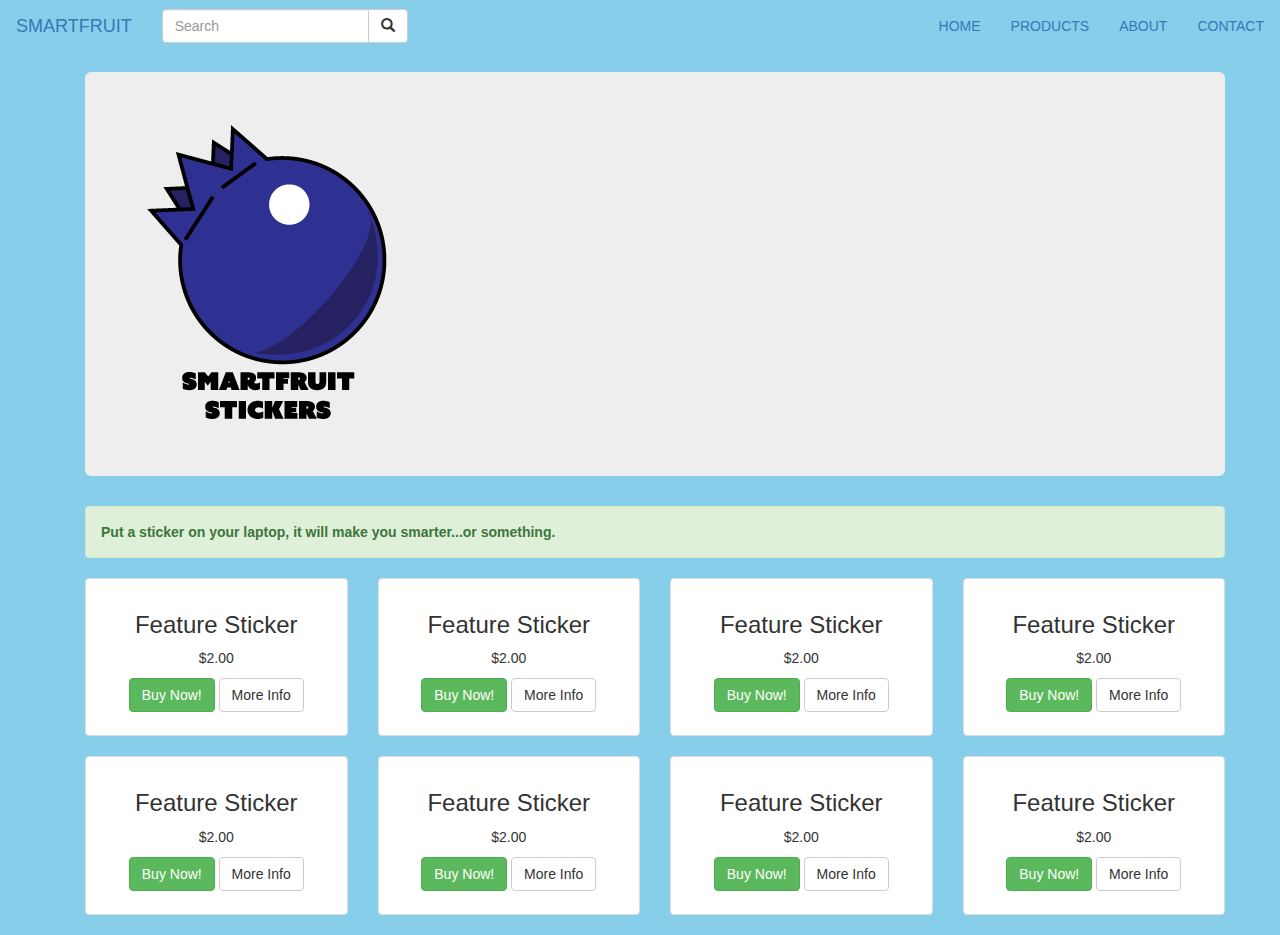
==== index.html @ 50859024 "index" ====
<!DOCTYPE html>
<html lang="">
<head>
    <meta charset="utf-8">
    <meta name="viewport" content="width=device-width, initial-scale=1.0">
    <title>SmartFruit - Stickers for Smartfolk</title>

    <link rel="stylesheet" href="https://maxcdn.bootstrapcdn.com/bootstrap/3.3.7/css/bootstrap.min.css" integrity="sha384-BVYiiSIFeK1dGmJRAkycuHAHRg32OmUcww7on3RYdg4Va+PmSTsz/K68vbdEjh4u" crossorigin="anonymous">

    <link rel="stylesheet" href="assets/css/style/index_style.css">

</head>

<body>

    <body style="background-color:skyblue;">

        <nav class="navbar navbar-LEFT">
            <div class="container-fluid">
                <div class="navbar-header">
                    <a class="navbar-brand" href="#">SMARTFRUIT</a>
                </div>

                <form class="navbar-form navbar-left">
                    <div class="input-group">
                        <input type="text" class="form-control" placeholder="Search">
                        <div class="input-group-btn">
                            <button class="btn btn-default" type="submit">
        <i class="glyphicon glyphicon-search"></i>
      </button>
                        </div>
                    </div>
                </form>

                <ul class="nav navbar-nav navbar-right">
                    <li class="active"><a href="#">HOME</a></li>
                    <li><a href="#">PRODUCTS</a></li>
                    <li><a href="#">ABOUT</a></li>
                    <li><a href="#">CONTACT</a></li>
                </ul>
            </div>
        </nav>
        <div class="container">
            <!-- Page Features -->

            <div class="container">
                <div class="jumbotron">
                    <img src="assets/img/CB_SmartFruit.png">

                </div>

                <div class="alert alert-success">
                    <strong>Put a sticker on your laptop, it will make you smarter...or something.</strong>


                </div>
                <!-- shop -->
                <div class="row text-center">

                    <div class="col-md-3 col-sm-6 hero-feature">
                        <div class="thumbnail">
                            <img src="http://placehold.it/300x300" alt="">
                            <div class="caption">
                                <h3>Feature Sticker</h3>
                                <p>$2.00</p>
                                <p>
                                    <a href="#" class="btn btn-success">Buy Now!</a> <a href="#" class="btn btn-default">More Info</a>
                                </p>
                            </div>
                        </div>
                    </div>

                    <div class="col-md-3 col-sm-6 hero-feature">
                        <div class="thumbnail">
                            <img src="http://placehold.it/300x300" alt="">
                            <div class="caption">
                                <h3>Feature Sticker</h3>
                                <p>$2.00</p>
                                <p>
                                    <a href="#" class="btn btn-success">Buy Now!</a> <a href="#" class="btn btn-default">More Info</a>
                                </p>
                            </div>
                        </div>
                    </div>

                    <div class="col-md-3 col-sm-6 hero-feature">
                        <div class="thumbnail">
                            <img src="http://placehold.it/300x300" alt="">
                            <div class="caption">
                                <h3>Feature Sticker</h3>
                                <p>$2.00</p>
                                <p>
                                    <a href="#" class="btn btn-success">Buy Now!</a> <a href="#" class="btn btn-default">More Info</a>
                                </p>
                            </div>
                        </div>
                    </div>

                    <div class="col-md-3 col-sm-6 hero-feature">
                        <div class="thumbnail">
                            <img src="http://placehold.it/300x300" alt="">
                            <div class="caption">
                                <h3>Feature Sticker</h3>
                                <p>$2.00</p>
                                <p>
                                    <a href="#" class="btn btn-success">Buy Now!</a> <a href="#" class="btn btn-default">More Info</a>
                                </p>
                            </div>
                        </div>
                    </div>

                    <div class="col-md-3 col-sm-6 hero-feature">
                        <div class="thumbnail">
                            <img src="http://placehold.it/300x300" alt="">
                            <div class="caption">
                                <h3>Feature Sticker</h3>
                                <p>$2.00</p>
                                <p>
                                    <a href="#" class="btn btn-success">Buy Now!</a> <a href="#" class="btn btn-default">More Info</a>
                                </p>
                            </div>
                        </div>
                    </div>

                    <div class="col-md-3 col-sm-6 hero-feature">
                        <div class="thumbnail">
                            <img src="http://placehold.it/300x300" alt="">
                            <div class="caption">
                                <h3>Feature Sticker</h3>
                                <p>$2.00</p>
                                <p>
                                    <a href="#" class="btn btn-success">Buy Now!</a> <a href="#" class="btn btn-default">More Info</a>
                                </p>
                            </div>
                        </div>
                    </div>

                    <div class="col-md-3 col-sm-6 hero-feature">
                        <div class="thumbnail">
                            <img src="http://placehold.it/300x300" alt="">
                            <div class="caption">
                                <h3>Feature Sticker</h3>
                                <p>$2.00</p>
                                <p>
                                    <a href="#" class="btn btn-success">Buy Now!</a> <a href="#" class="btn btn-default">More Info</a>
                                </p>
                            </div>
                        </div>
                    </div>

                    <div class="col-md-3 col-sm-6 hero-feature">
                        <div class="thumbnail">
                            <img src="http://placehold.it/300x300" alt="">
                            <div class="caption">
                                <h3>Feature Sticker</h3>
                                <p>$2.00</p>
                                <p>
                                    <a href="#" class="btn btn-success">Buy Now!</a> <a href="#" class="btn btn-default">More Info</a>
                                </p>
                            </div>
                        </div>
                    </div>
                    <!-- /row -->
                </div>
                <!-- /container -->
    </body>
</html>
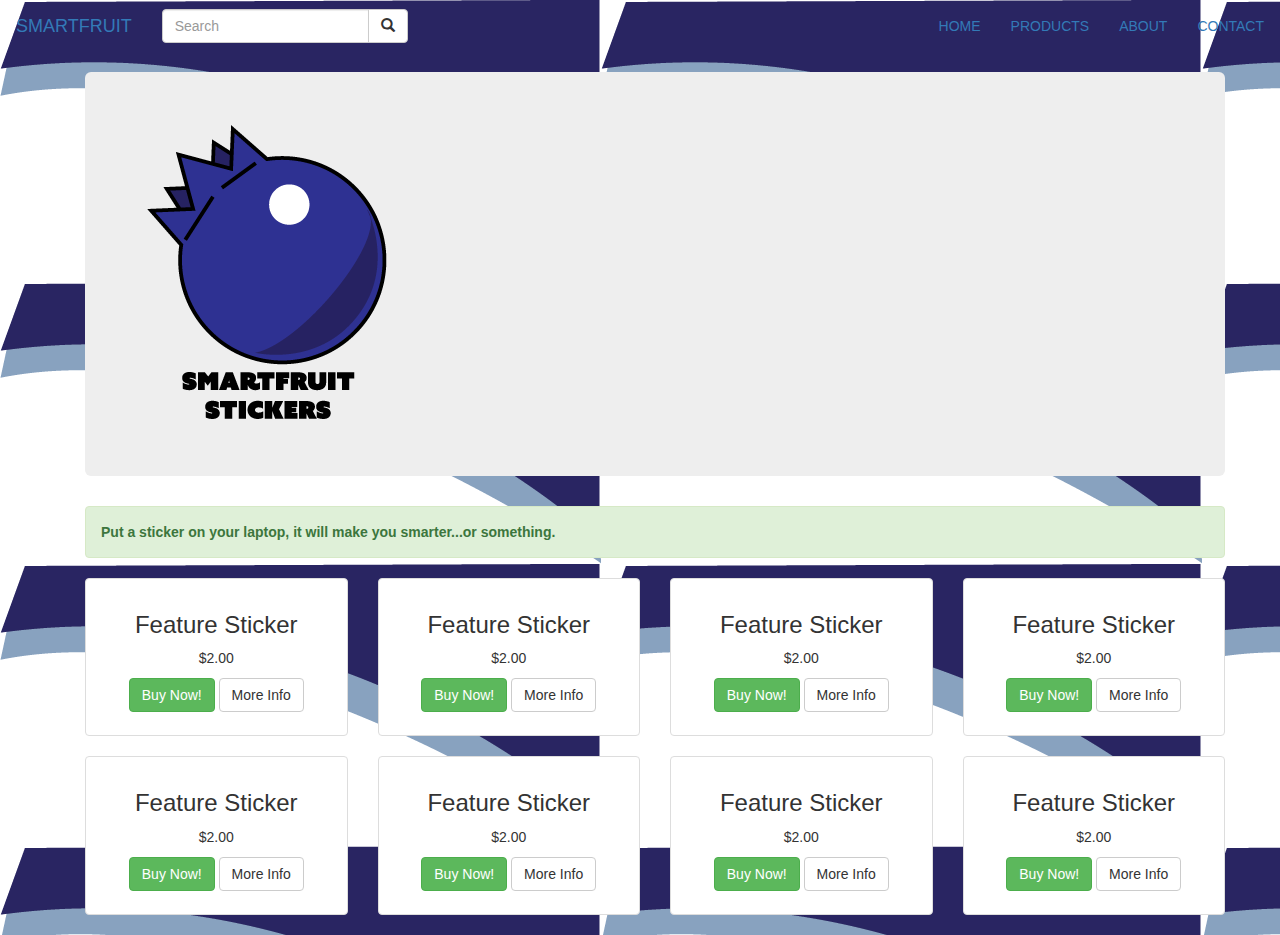
==== commit c96209c6: "change background of index" ====
--- a/index.html
+++ b/index.html
@@ -13,7 +13,7 @@
 
 <body>
 
-    <body style="background-color:skyblue;">
+    <body background="assets/img/background.png">
 
         <nav class="navbar navbar-LEFT">
             <div class="container-fluid">
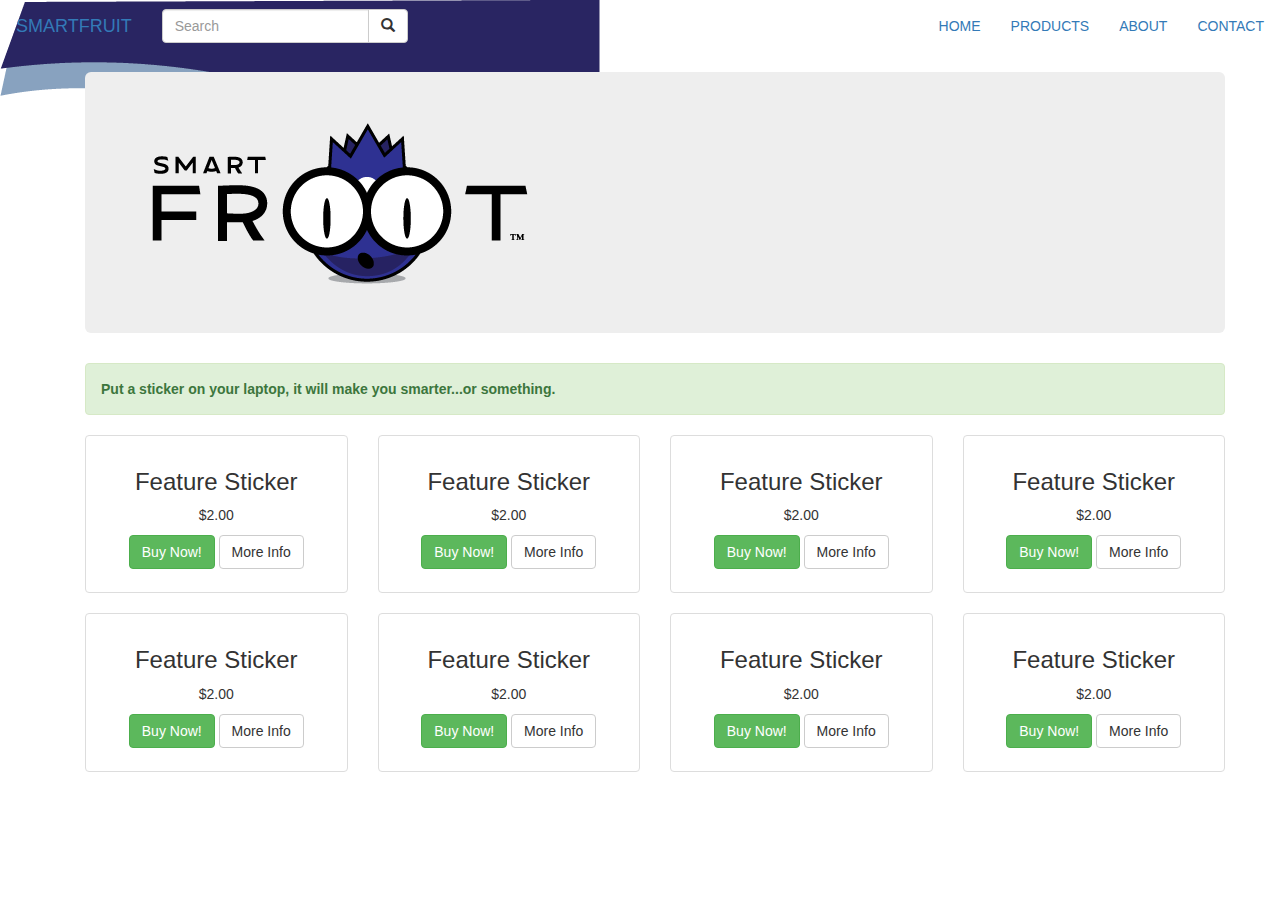
==== commit 1516cbee: "index html edits" ====
--- a/index.html
+++ b/index.html
@@ -1,5 +1,6 @@
 <!DOCTYPE html>
 <html lang="">
+
 <head>
     <meta charset="utf-8">
     <meta name="viewport" content="width=device-width, initial-scale=1.0">
@@ -13,155 +14,155 @@
 
 <body>
 
-    <body background="assets/img/background.png">
 
-        <nav class="navbar navbar-LEFT">
-            <div class="container-fluid">
-                <div class="navbar-header">
-                    <a class="navbar-brand" href="#">SMARTFRUIT</a>
+    <nav class="navbar navbar-LEFT">
+        <div class="container-fluid">
+            <div class="navbar-header">
+                <a class="navbar-brand" href="#">SMARTFRUIT</a>
+            </div>
+
+            <form class="navbar-form navbar-left">
+                <div class="input-group">
+                    <input type="text" class="form-control" placeholder="Search">
+                    <div class="input-group-btn">
+                        <button class="btn btn-default" type="submit">
+        <i class="glyphicon glyphicon-search"></i>
+      </button>
+                    </div>
+                </div>
+            </form>
+
+            <ul class="nav navbar-nav navbar-right">
+                <li class="active"><a href="#">HOME</a></li>
+                <li><a href="#">PRODUCTS</a></li>
+                <li><a href="#">ABOUT</a></li>
+                <li><a href="#">CONTACT</a></li>
+            </ul>
+        </div>
+    </nav>
+    <div class="container">
+        <!-- Page Features -->
+
+        <div class="container">
+            <div class="jumbotron">
+                <img src="assets/img/froot01.png">
+
+            </div>
+
+            <div class="alert alert-success">
+                <strong>Put a sticker on your laptop, it will make you smarter...or something.</strong>
+
+
+            </div>
+            <!-- shop -->
+            <div class="row text-center">
+
+                <div class="col-md-3 col-sm-6 hero-feature">
+                    <div class="thumbnail">
+                        <img src="http://placehold.it/300x300" alt="">
+                        <div class="caption">
+                            <h3>Feature Sticker</h3>
+                            <p>$2.00</p>
+                            <p>
+                                <a href="#" class="btn btn-success">Buy Now!</a> <a href="#" class="btn btn-default">More Info</a>
+                            </p>
+                        </div>
+                    </div>
                 </div>
 
-                <form class="navbar-form navbar-left">
-                    <div class="input-group">
-                        <input type="text" class="form-control" placeholder="Search">
-                        <div class="input-group-btn">
-                            <button class="btn btn-default" type="submit">
-        <i class="glyphicon glyphicon-search"></i>
-      </button>
+                <div class="col-md-3 col-sm-6 hero-feature">
+                    <div class="thumbnail">
+                        <img src="http://placehold.it/300x300" alt="">
+                        <div class="caption">
+                            <h3>Feature Sticker</h3>
+                            <p>$2.00</p>
+                            <p>
+                                <a href="#" class="btn btn-success">Buy Now!</a> <a href="#" class="btn btn-default">More Info</a>
+                            </p>
                         </div>
                     </div>
-                </form>
-
-                <ul class="nav navbar-nav navbar-right">
-                    <li class="active"><a href="#">HOME</a></li>
-                    <li><a href="#">PRODUCTS</a></li>
-                    <li><a href="#">ABOUT</a></li>
-                    <li><a href="#">CONTACT</a></li>
-                </ul>
-            </div>
-        </nav>
-        <div class="container">
-            <!-- Page Features -->
-
-            <div class="container">
-                <div class="jumbotron">
-                    <img src="assets/img/CB_SmartFruit.png">
-
                 </div>
 
-                <div class="alert alert-success">
-                    <strong>Put a sticker on your laptop, it will make you smarter...or something.</strong>
-
-
-                </div>
-                <!-- shop -->
-                <div class="row text-center">
-
-                    <div class="col-md-3 col-sm-6 hero-feature">
-                        <div class="thumbnail">
-                            <img src="http://placehold.it/300x300" alt="">
-                            <div class="caption">
-                                <h3>Feature Sticker</h3>
-                                <p>$2.00</p>
-                                <p>
-                                    <a href="#" class="btn btn-success">Buy Now!</a> <a href="#" class="btn btn-default">More Info</a>
-                                </p>
-                            </div>
+                <div class="col-md-3 col-sm-6 hero-feature">
+                    <div class="thumbnail">
+                        <img src="http://placehold.it/300x300" alt="">
+                        <div class="caption">
+                            <h3>Feature Sticker</h3>
+                            <p>$2.00</p>
+                            <p>
+                                <a href="#" class="btn btn-success">Buy Now!</a> <a href="#" class="btn btn-default">More Info</a>
+                            </p>
                         </div>
                     </div>
+                </div>
 
-                    <div class="col-md-3 col-sm-6 hero-feature">
-                        <div class="thumbnail">
-                            <img src="http://placehold.it/300x300" alt="">
-                            <div class="caption">
-                                <h3>Feature Sticker</h3>
-                                <p>$2.00</p>
-                                <p>
-                                    <a href="#" class="btn btn-success">Buy Now!</a> <a href="#" class="btn btn-default">More Info</a>
-                                </p>
-                            </div>
+                <div class="col-md-3 col-sm-6 hero-feature">
+                    <div class="thumbnail">
+                        <img src="http://placehold.it/300x300" alt="">
+                        <div class="caption">
+                            <h3>Feature Sticker</h3>
+                            <p>$2.00</p>
+                            <p>
+                                <a href="#" class="btn btn-success">Buy Now!</a> <a href="#" class="btn btn-default">More Info</a>
+                            </p>
                         </div>
                     </div>
+                </div>
 
-                    <div class="col-md-3 col-sm-6 hero-feature">
-                        <div class="thumbnail">
-                            <img src="http://placehold.it/300x300" alt="">
-                            <div class="caption">
-                                <h3>Feature Sticker</h3>
-                                <p>$2.00</p>
-                                <p>
-                                    <a href="#" class="btn btn-success">Buy Now!</a> <a href="#" class="btn btn-default">More Info</a>
-                                </p>
-                            </div>
+                <div class="col-md-3 col-sm-6 hero-feature">
+                    <div class="thumbnail">
+                        <img src="http://placehold.it/300x300" alt="">
+                        <div class="caption">
+                            <h3>Feature Sticker</h3>
+                            <p>$2.00</p>
+                            <p>
+                                <a href="#" class="btn btn-success">Buy Now!</a> <a href="#" class="btn btn-default">More Info</a>
+                            </p>
                         </div>
                     </div>
+                </div>
 
-                    <div class="col-md-3 col-sm-6 hero-feature">
-                        <div class="thumbnail">
-                            <img src="http://placehold.it/300x300" alt="">
-                            <div class="caption">
-                                <h3>Feature Sticker</h3>
-                                <p>$2.00</p>
-                                <p>
-                                    <a href="#" class="btn btn-success">Buy Now!</a> <a href="#" class="btn btn-default">More Info</a>
-                                </p>
-                            </div>
+                <div class="col-md-3 col-sm-6 hero-feature">
+                    <div class="thumbnail">
+                        <img src="http://placehold.it/300x300" alt="">
+                        <div class="caption">
+                            <h3>Feature Sticker</h3>
+                            <p>$2.00</p>
+                            <p>
+                                <a href="#" class="btn btn-success">Buy Now!</a> <a href="#" class="btn btn-default">More Info</a>
+                            </p>
                         </div>
                     </div>
+                </div>
 
-                    <div class="col-md-3 col-sm-6 hero-feature">
-                        <div class="thumbnail">
-                            <img src="http://placehold.it/300x300" alt="">
-                            <div class="caption">
-                                <h3>Feature Sticker</h3>
-                                <p>$2.00</p>
-                                <p>
-                                    <a href="#" class="btn btn-success">Buy Now!</a> <a href="#" class="btn btn-default">More Info</a>
-                                </p>
-                            </div>
+                <div class="col-md-3 col-sm-6 hero-feature">
+                    <div class="thumbnail">
+                        <img src="http://placehold.it/300x300" alt="">
+                        <div class="caption">
+                            <h3>Feature Sticker</h3>
+                            <p>$2.00</p>
+                            <p>
+                                <a href="#" class="btn btn-success">Buy Now!</a> <a href="#" class="btn btn-default">More Info</a>
+                            </p>
                         </div>
                     </div>
+                </div>
 
-                    <div class="col-md-3 col-sm-6 hero-feature">
-                        <div class="thumbnail">
-                            <img src="http://placehold.it/300x300" alt="">
-                            <div class="caption">
-                                <h3>Feature Sticker</h3>
-                                <p>$2.00</p>
-                                <p>
-                                    <a href="#" class="btn btn-success">Buy Now!</a> <a href="#" class="btn btn-default">More Info</a>
-                                </p>
-                            </div>
+                <div class="col-md-3 col-sm-6 hero-feature">
+                    <div class="thumbnail">
+                        <img src="http://placehold.it/300x300" alt="">
+                        <div class="caption">
+                            <h3>Feature Sticker</h3>
+                            <p>$2.00</p>
+                            <p>
+                                <a href="#" class="btn btn-success">Buy Now!</a> <a href="#" class="btn btn-default">More Info</a>
+                            </p>
                         </div>
                     </div>
+                </div>
+                <!-- /row -->
+            </div>
+            <!-- /container -->
+</body>
 
-                    <div class="col-md-3 col-sm-6 hero-feature">
-                        <div class="thumbnail">
-                            <img src="http://placehold.it/300x300" alt="">
-                            <div class="caption">
-                                <h3>Feature Sticker</h3>
-                                <p>$2.00</p>
-                                <p>
-                                    <a href="#" class="btn btn-success">Buy Now!</a> <a href="#" class="btn btn-default">More Info</a>
-                                </p>
-                            </div>
-                        </div>
-                    </div>
-
-                    <div class="col-md-3 col-sm-6 hero-feature">
-                        <div class="thumbnail">
-                            <img src="http://placehold.it/300x300" alt="">
-                            <div class="caption">
-                                <h3>Feature Sticker</h3>
-                                <p>$2.00</p>
-                                <p>
-                                    <a href="#" class="btn btn-success">Buy Now!</a> <a href="#" class="btn btn-default">More Info</a>
-                                </p>
-                            </div>
-                        </div>
-                    </div>
-                    <!-- /row -->
-                </div>
-                <!-- /container -->
-    </body>
 </html>
--- a/assets/css/style/index_style.css
+++ b/assets/css/style/index_style.css
@@ -0,0 +1,5 @@
+body {
+background-image: url(../../img/background.png);
+
+background-repeat: no-repeat;
+}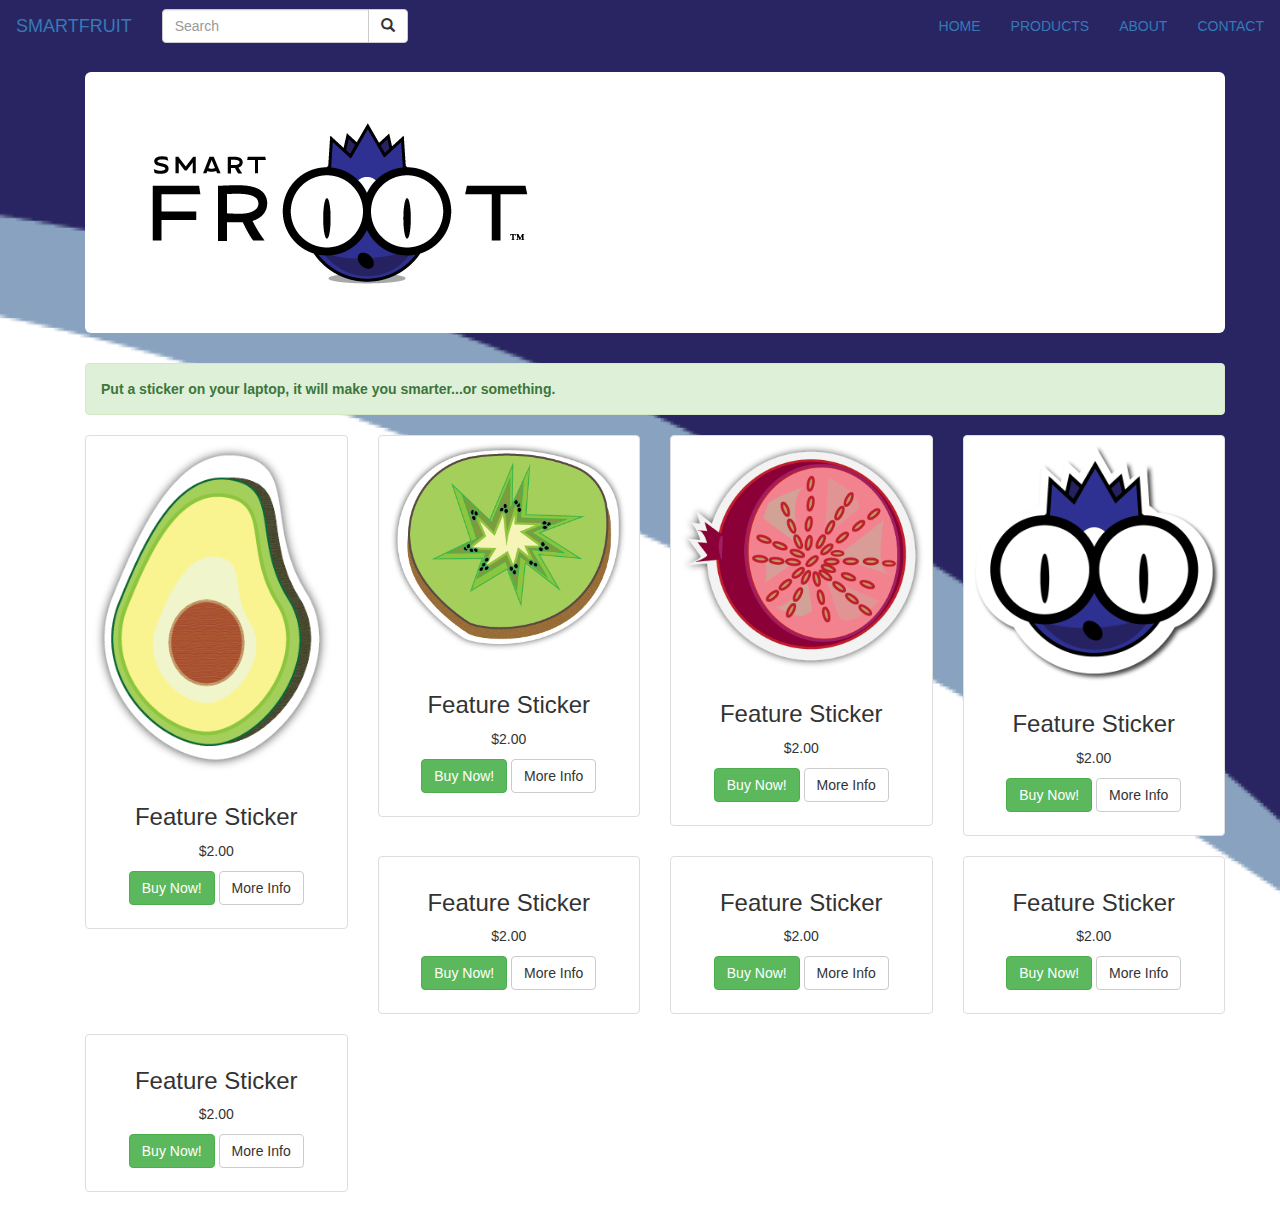
==== commit 9c704d76: "index page edit" ====
--- a/index.html
+++ b/index.html
@@ -59,7 +59,7 @@
 
                 <div class="col-md-3 col-sm-6 hero-feature">
                     <div class="thumbnail">
-                        <img src="http://placehold.it/300x300" alt="">
+                        <img class="img-responsive" src="assets/img/products/Avacado.png" alt="Avacado">
                         <div class="caption">
                             <h3>Feature Sticker</h3>
                             <p>$2.00</p>
@@ -72,7 +72,7 @@
 
                 <div class="col-md-3 col-sm-6 hero-feature">
                     <div class="thumbnail">
-                        <img src="http://placehold.it/300x300" alt="">
+                        <img class="img-responsive"  src="assets/img/products/Kiwi.png" alt="Kiwi">
                         <div class="caption">
                             <h3>Feature Sticker</h3>
                             <p>$2.00</p>
@@ -85,7 +85,7 @@
 
                 <div class="col-md-3 col-sm-6 hero-feature">
                     <div class="thumbnail">
-                        <img src="http://placehold.it/300x300" alt="">
+                        <img img-responsive src="assets/img/products/Pomegranate.png" alt="Pomegranate">
                         <div class="caption">
                             <h3>Feature Sticker</h3>
                             <p>$2.00</p>
@@ -98,7 +98,7 @@
 
                 <div class="col-md-3 col-sm-6 hero-feature">
                     <div class="thumbnail">
-                        <img src="http://placehold.it/300x300" alt="">
+                        <img img-responsive src="assets/img/products/frootgeek.png" alt="FrootGeek">
                         <div class="caption">
                             <h3>Feature Sticker</h3>
                             <p>$2.00</p>
--- a/assets/css/style/index_style.css
+++ b/assets/css/style/index_style.css
@@ -1,5 +1,14 @@
+
 body {
 background-image: url(../../img/background.png);
+background-size: cover;
+background-position: right top;
+background-attachment: fixed;
+background-repeat: no-repeat;
+}
 
-background-repeat: no-repeat;
-}+
+.jumbotron {
+    background-color: white;
+}
+
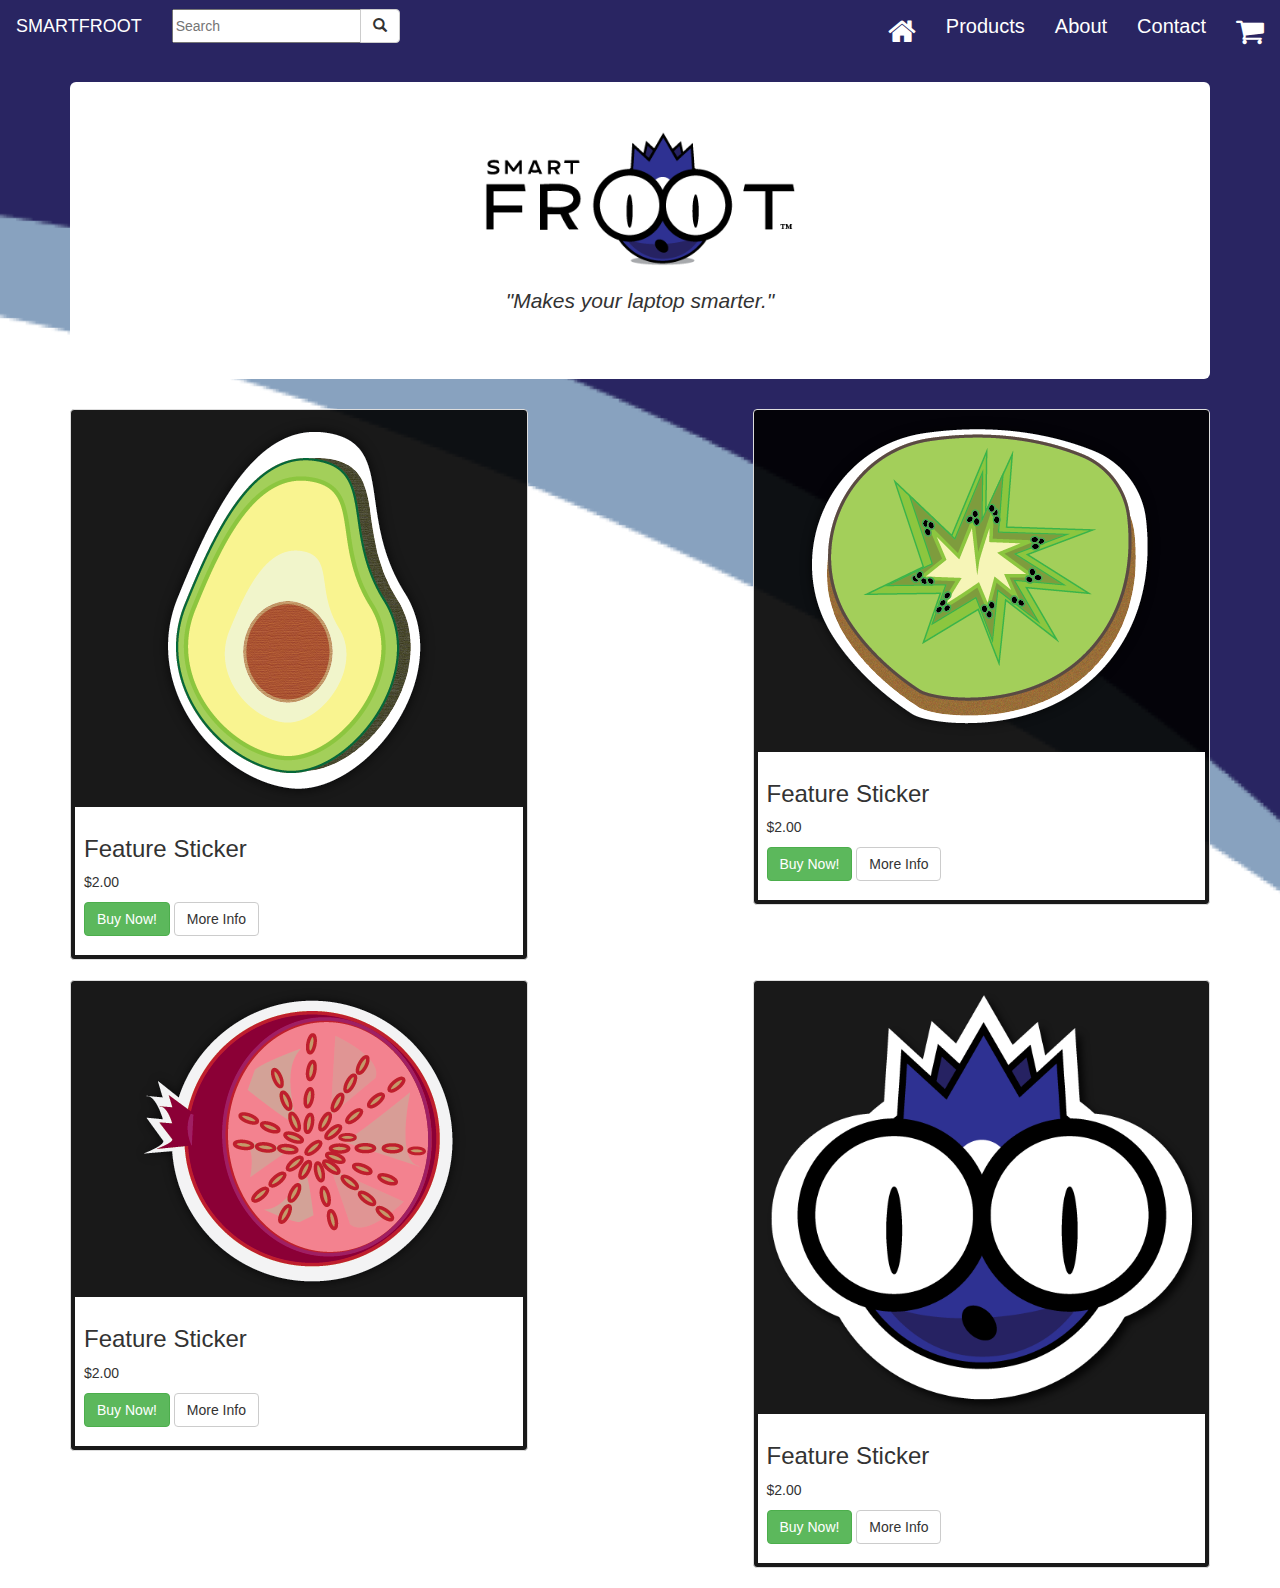
==== commit 7f3ca0a3: "index updates" ====
--- a/index.html
+++ b/index.html
@@ -1,168 +1,139 @@
 <!DOCTYPE html>
-<html lang="">
+<html>
 
 <head>
     <meta charset="utf-8">
     <meta name="viewport" content="width=device-width, initial-scale=1.0">
     <title>SmartFruit - Stickers for Smartfolk</title>
 
+    <!-- bootstrap -->
     <link rel="stylesheet" href="https://maxcdn.bootstrapcdn.com/bootstrap/3.3.7/css/bootstrap.min.css" integrity="sha384-BVYiiSIFeK1dGmJRAkycuHAHRg32OmUcww7on3RYdg4Va+PmSTsz/K68vbdEjh4u" crossorigin="anonymous">
 
+    <!-- font awesome -->
+    <link rel="stylesheet" href="assets/font-awesome-4.7.0/css/font-awesome.min.css">
+
+    <!-- style sheet -->
     <link rel="stylesheet" href="assets/css/style/index_style.css">
 
 </head>
 
 <body>
 
-
-    <nav class="navbar navbar-LEFT">
+    <!-- navbar -->
+    <nav class="navbar">
         <div class="container-fluid">
             <div class="navbar-header">
-                <a class="navbar-brand" href="#">SMARTFRUIT</a>
+                <a class="navbar-brand" href="#">SMARTFROOT</a>
             </div>
 
+            <!-- search -->
             <form class="navbar-form navbar-left">
                 <div class="input-group">
-                    <input type="text" class="form-control" placeholder="Search">
+                    <input class="searchbar" type="text" class="form-control" placeholder="Search">
                     <div class="input-group-btn">
                         <button class="btn btn-default" type="submit">
-        <i class="glyphicon glyphicon-search"></i>
-      </button>
+                            <i class="glyphicon glyphicon-search"></i>
+                        </button>
                     </div>
                 </div>
             </form>
 
             <ul class="nav navbar-nav navbar-right">
-                <li class="active"><a href="#">HOME</a></li>
-                <li><a href="#">PRODUCTS</a></li>
-                <li><a href="#">ABOUT</a></li>
-                <li><a href="#">CONTACT</a></li>
+                <li><a class="navbarlinks" href="#"><i class="cart fa fa-home" aria-hidden="true"></i></a></li>
+                <li><a class="navbarlinks" href="#">Products</a></li>
+                <li><a class="navbarlinks" href="#">About</a></li>
+                <li><a class="navbarlinks" href="#">Contact</a></li>
+                <li><a class="navbarlinks" href="#">            <i style="color:white;" class=" cart fa fa-shopping-cart" aria-hidden="true"></i>
+</a></li>
             </ul>
         </div>
     </nav>
+
+    <!-- Page Features -->
+
     <div class="container">
-        <!-- Page Features -->
+        <div class="jumbotron">
+            <div class="row">
+                <div class="col-sm-4 col-md-4 col-lg-4"></div>
+                <div class="col-sm-4 col-md-4 col-lg-4">
+                    <img class="img-responsive" src="assets/img/froot01.png" >
+                </div>
+            </div>
+            <br>
+<p class="text-center"><em>"Makes your laptop smarter."</em></p>
+        </div>
 
-        <div class="container">
-            <div class="jumbotron">
-                <img src="assets/img/froot01.png">
-
-            </div>
-
-            <div class="alert alert-success">
-                <strong>Put a sticker on your laptop, it will make you smarter...or something.</strong>
+        <!--<div class="alert alert-success">
+            <strong>Put a sticker on your laptop, it will make you smarter...or something.</strong>
 
 
-            </div>
-            <!-- shop -->
-            <div class="row text-center">
+        </div>
+        <!-- shop -->
+        <div class="row">
 
-                <div class="col-md-3 col-sm-6 hero-feature">
-                    <div class="thumbnail">
-                        <img class="img-responsive" src="assets/img/products/Avacado.png" alt="Avacado">
-                        <div class="caption">
-                            <h3>Feature Sticker</h3>
-                            <p>$2.00</p>
-                            <p>
-                                <a href="#" class="btn btn-success">Buy Now!</a> <a href="#" class="btn btn-default">More Info</a>
-                            </p>
-                        </div>
+            <div class=" card col-md-5 col-sm-5 col-lg-5">
+                <div class="thumbnail">
+                    <img src="assets/img/products/Avacado.png" alt="Avacado">
+                    <div class="caption">
+                        <h3>Feature Sticker</h3>
+                        <p>$2.00</p>
+                        <p>
+                            <a href="#" class="btn btn-success">Buy Now!</a> <a href="#" class="btn btn-default">More Info</a>
+                        </p>
                     </div>
                 </div>
-
-                <div class="col-md-3 col-sm-6 hero-feature">
-                    <div class="thumbnail">
-                        <img class="img-responsive"  src="assets/img/products/Kiwi.png" alt="Kiwi">
-                        <div class="caption">
-                            <h3>Feature Sticker</h3>
-                            <p>$2.00</p>
-                            <p>
-                                <a href="#" class="btn btn-success">Buy Now!</a> <a href="#" class="btn btn-default">More Info</a>
-                            </p>
-                        </div>
+            </div>
+<div class="col-sm-2 col-md-2 col-lg-2"></div>
+            <div class="col-md-5 col-sm-5 col-lg-5">
+                <div class="thumbnail">
+                    <img src="assets/img/products/Kiwi.png" alt="Kiwi">
+                    <div class="caption">
+                        <h3>Feature Sticker</h3>
+                        <p>$2.00</p>
+                        <p>
+                            <a href="#" class="btn btn-success">Buy Now!</a> <a href="#" class="btn btn-default">More Info</a>
+                        </p>
                     </div>
                 </div>
+            </div>
+        </div>
 
-                <div class="col-md-3 col-sm-6 hero-feature">
-                    <div class="thumbnail">
-                        <img img-responsive src="assets/img/products/Pomegranate.png" alt="Pomegranate">
-                        <div class="caption">
-                            <h3>Feature Sticker</h3>
-                            <p>$2.00</p>
-                            <p>
-                                <a href="#" class="btn btn-success">Buy Now!</a> <a href="#" class="btn btn-default">More Info</a>
-                            </p>
-                        </div>
+        <div class="row">
+
+            <div class=" card col-md-5 col-sm-5 col-lg-5">
+                <div class="thumbnail">
+                    <img src="assets/img/products/Pomegranate.png" alt="Pomegranate">
+                    <div class="caption">
+                        <h3>Feature Sticker</h3>
+                        <p>$2.00</p>
+                        <p>
+                            <a href="#" class="btn btn-success">Buy Now!</a> <a href="#" class="btn btn-default">More Info</a>
+                        </p>
                     </div>
                 </div>
-
-                <div class="col-md-3 col-sm-6 hero-feature">
-                    <div class="thumbnail">
-                        <img img-responsive src="assets/img/products/frootgeek.png" alt="FrootGeek">
-                        <div class="caption">
-                            <h3>Feature Sticker</h3>
-                            <p>$2.00</p>
-                            <p>
-                                <a href="#" class="btn btn-success">Buy Now!</a> <a href="#" class="btn btn-default">More Info</a>
-                            </p>
-                        </div>
+            </div>
+<div class="col-sm-2 col-md-2 col-lg-2"></div>
+            <div class="col-md-5 col-sm-5 col-lg-5">
+                <div class="thumbnail">
+                    <img src="assets/img/products/frootgeek.png" alt="Berryhead">
+                    <div class="caption">
+                        <h3>Feature Sticker</h3>
+                        <p>$2.00</p>
+                        <p>
+                            <a href="#" class="btn btn-success">Buy Now!</a> <a href="#" class="btn btn-default">More Info</a>
+                        </p>
                     </div>
                 </div>
+            </div>
+        </div>
 
-                <div class="col-md-3 col-sm-6 hero-feature">
-                    <div class="thumbnail">
-                        <img src="http://placehold.it/300x300" alt="">
-                        <div class="caption">
-                            <h3>Feature Sticker</h3>
-                            <p>$2.00</p>
-                            <p>
-                                <a href="#" class="btn btn-success">Buy Now!</a> <a href="#" class="btn btn-default">More Info</a>
-                            </p>
-                        </div>
-                    </div>
-                </div>
+        
+            <!-- /row -->
+        
+        <!-- /container for stickers -->
+    </div>
+    <!-- entire page container -->
 
-                <div class="col-md-3 col-sm-6 hero-feature">
-                    <div class="thumbnail">
-                        <img src="http://placehold.it/300x300" alt="">
-                        <div class="caption">
-                            <h3>Feature Sticker</h3>
-                            <p>$2.00</p>
-                            <p>
-                                <a href="#" class="btn btn-success">Buy Now!</a> <a href="#" class="btn btn-default">More Info</a>
-                            </p>
-                        </div>
-                    </div>
-                </div>
-
-                <div class="col-md-3 col-sm-6 hero-feature">
-                    <div class="thumbnail">
-                        <img src="http://placehold.it/300x300" alt="">
-                        <div class="caption">
-                            <h3>Feature Sticker</h3>
-                            <p>$2.00</p>
-                            <p>
-                                <a href="#" class="btn btn-success">Buy Now!</a> <a href="#" class="btn btn-default">More Info</a>
-                            </p>
-                        </div>
-                    </div>
-                </div>
-
-                <div class="col-md-3 col-sm-6 hero-feature">
-                    <div class="thumbnail">
-                        <img src="http://placehold.it/300x300" alt="">
-                        <div class="caption">
-                            <h3>Feature Sticker</h3>
-                            <p>$2.00</p>
-                            <p>
-                                <a href="#" class="btn btn-success">Buy Now!</a> <a href="#" class="btn btn-default">More Info</a>
-                            </p>
-                        </div>
-                    </div>
-                </div>
-                <!-- /row -->
-            </div>
-            <!-- /container -->
 </body>
 
 </html>
--- a/assets/css/style/index_style.css
+++ b/assets/css/style/index_style.css
@@ -12,3 +12,26 @@
     background-color: white;
 }
 
+.navbar-brand {
+color: white;
+}
+.navbarlinks {
+    color: white;
+    font-size: 20px
+}
+.searchbar {
+height: 34px;
+    
+}
+.cart {
+    font-size: 30px;
+}
+.thumbnail {
+    background: transparent;
+    background-color: rgb(0,0,0,0.9);
+}
+
+.caption {
+    background-color: white;
+}
+
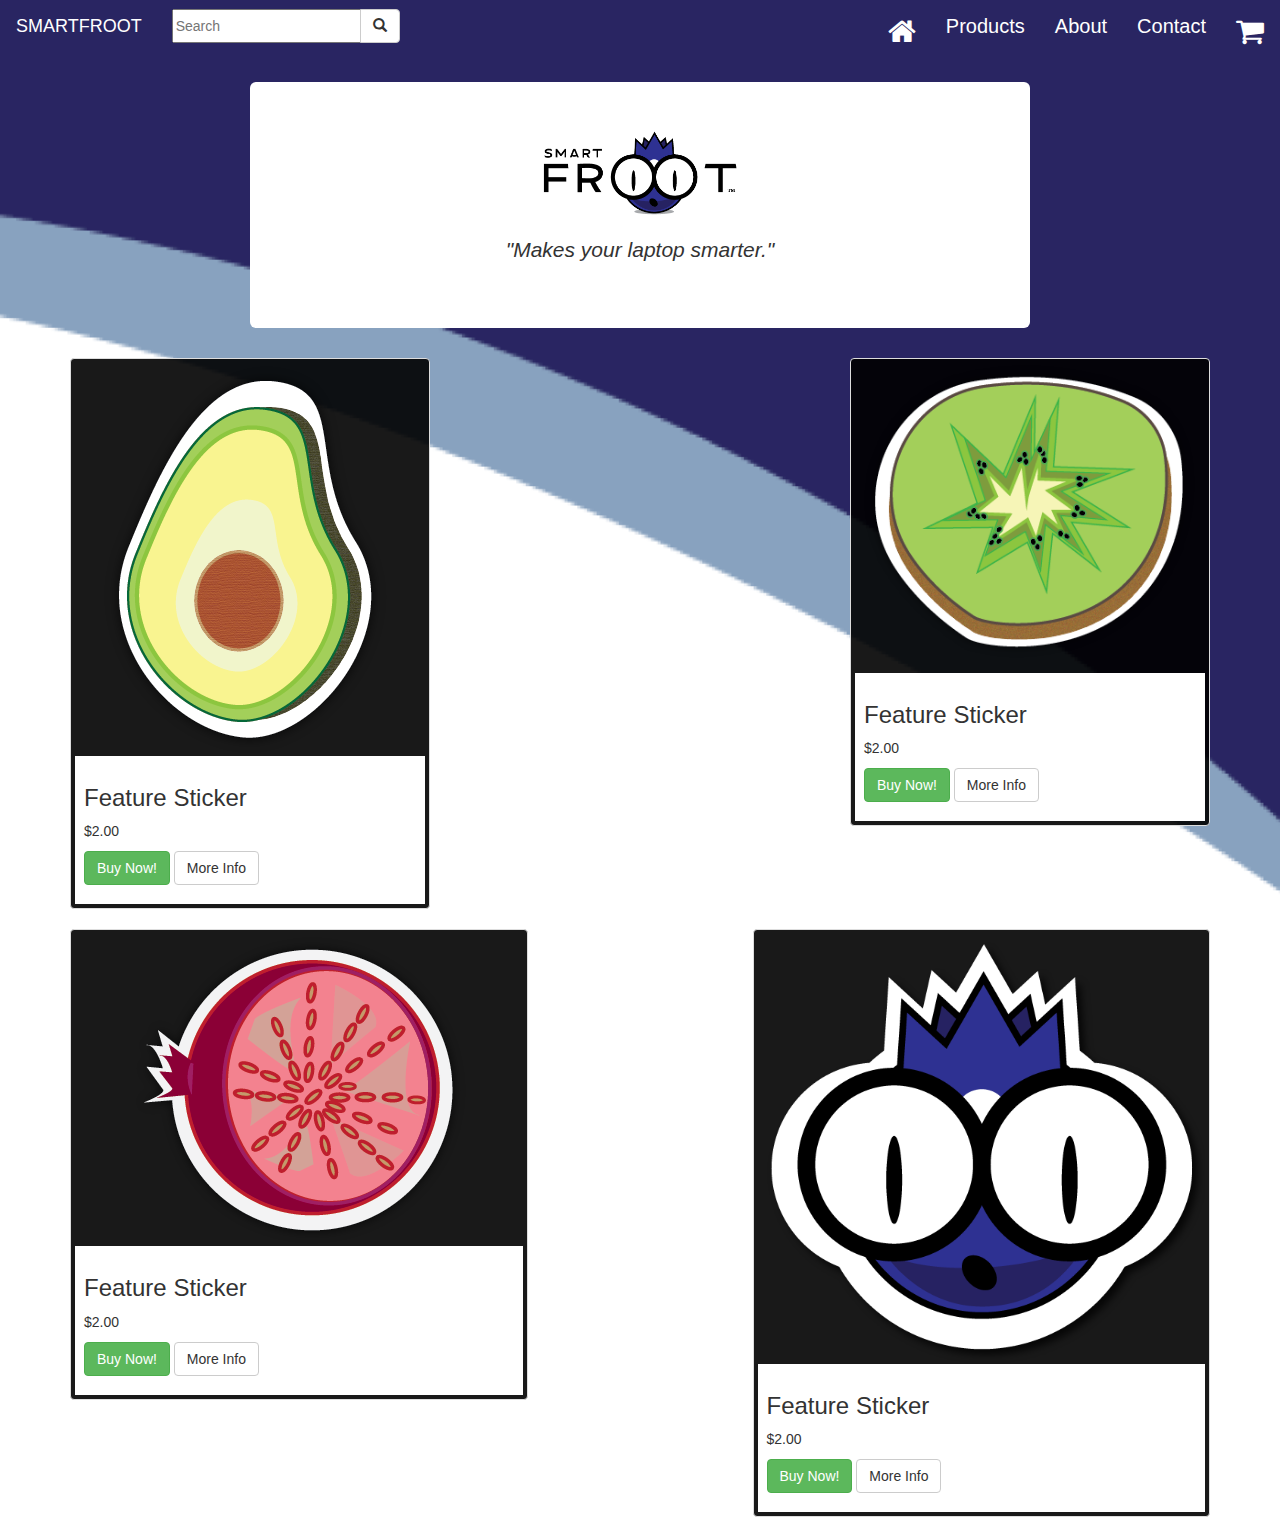
==== commit 4df9d013: "prettify code" ====
--- a/index.html
+++ b/index.html
@@ -5,27 +5,21 @@
     <meta charset="utf-8">
     <meta name="viewport" content="width=device-width, initial-scale=1.0">
     <title>SmartFruit - Stickers for Smartfolk</title>
-
     <!-- bootstrap -->
     <link rel="stylesheet" href="https://maxcdn.bootstrapcdn.com/bootstrap/3.3.7/css/bootstrap.min.css" integrity="sha384-BVYiiSIFeK1dGmJRAkycuHAHRg32OmUcww7on3RYdg4Va+PmSTsz/K68vbdEjh4u" crossorigin="anonymous">
-
     <!-- font awesome -->
     <link rel="stylesheet" href="assets/font-awesome-4.7.0/css/font-awesome.min.css">
-
     <!-- style sheet -->
     <link rel="stylesheet" href="assets/css/style/index_style.css">
-
 </head>
 
 <body>
-
     <!-- navbar -->
     <nav class="navbar">
         <div class="container-fluid">
             <div class="navbar-header">
                 <a class="navbar-brand" href="#">SMARTFROOT</a>
             </div>
-
             <!-- search -->
             <form class="navbar-form navbar-left">
                 <div class="input-group">
@@ -37,43 +31,34 @@
                     </div>
                 </div>
             </form>
-
             <ul class="nav navbar-nav navbar-right">
-                <li><a class="navbarlinks" href="#"><i class="cart fa fa-home" aria-hidden="true"></i></a></li>
-                <li><a class="navbarlinks" href="#">Products</a></li>
-                <li><a class="navbarlinks" href="#">About</a></li>
-                <li><a class="navbarlinks" href="#">Contact</a></li>
-                <li><a class="navbarlinks" href="#">            <i style="color:white;" class=" cart fa fa-shopping-cart" aria-hidden="true"></i>
-</a></li>
+                <li><a class="navbarlinks" href="index.html"><i class="cart fa fa-home" aria-hidden="true"></i></a></li>
+                <li><a class="navbarlinks" href="">Products</a></li>
+                <li><a class="navbarlinks" href="bio.html">About</a></li>
+                <li><a class="navbarlinks" href="contact.html">Contact</a></li>
+                <li><a class="navbarlinks" href="#"><i style="color:white;" class=" cart fa fa-shopping-cart" aria-hidden="true"></i></a></li>
             </ul>
         </div>
     </nav>
-
     <!-- Page Features -->
-
     <div class="container">
-        <div class="jumbotron">
-            <div class="row">
-                <div class="col-sm-4 col-md-4 col-lg-4"></div>
-                <div class="col-sm-4 col-md-4 col-lg-4">
-                    <img class="img-responsive" src="assets/img/froot01.png" >
+        <div class="row">
+            <div class="col-sm-2 col-md-2 col-lg-2"></div>
+            <div class="jumbotron col-sm-8 col-md-8 col-lg-8">
+                <div class="row">
+                    <div class="col-sm-4 col-md-4 col-lg-4"></div>
+                    <div class="col-sm-4 col-md-4 col-lg-4">
+                        <img class="img-responsive" src="assets/img/froot01.png">
+                    </div>
                 </div>
+                <br>
+                <p class="text-center"><em>"Makes your laptop smarter."</em></p>
             </div>
-            <br>
-<p class="text-center"><em>"Makes your laptop smarter."</em></p>
         </div>
-
-        <!--<div class="alert alert-success">
-            <strong>Put a sticker on your laptop, it will make you smarter...or something.</strong>
-
-
-        </div>
-        <!-- shop -->
         <div class="row">
-
-            <div class=" card col-md-5 col-sm-5 col-lg-5">
+            <div class=" card col-md-4 col-sm-4 col-lg-4">
                 <div class="thumbnail">
-                    <img src="assets/img/products/Avacado.png" alt="Avacado">
+                    <img class="img-responsive" src="assets/img/products/Avacado.png" alt="Avacado">
                     <div class="caption">
                         <h3>Feature Sticker</h3>
                         <p>$2.00</p>
@@ -83,8 +68,8 @@
                     </div>
                 </div>
             </div>
-<div class="col-sm-2 col-md-2 col-lg-2"></div>
-            <div class="col-md-5 col-sm-5 col-lg-5">
+            <div class="col-sm-4 col-md-4 col-lg-4"></div>
+            <div class="col-md-4 col-sm-4 col-lg-4">
                 <div class="thumbnail">
                     <img src="assets/img/products/Kiwi.png" alt="Kiwi">
                     <div class="caption">
@@ -97,9 +82,7 @@
                 </div>
             </div>
         </div>
-
         <div class="row">
-
             <div class=" card col-md-5 col-sm-5 col-lg-5">
                 <div class="thumbnail">
                     <img src="assets/img/products/Pomegranate.png" alt="Pomegranate">
@@ -112,7 +95,7 @@
                     </div>
                 </div>
             </div>
-<div class="col-sm-2 col-md-2 col-lg-2"></div>
+            <div class="col-sm-2 col-md-2 col-lg-2"></div>
             <div class="col-md-5 col-sm-5 col-lg-5">
                 <div class="thumbnail">
                     <img src="assets/img/products/frootgeek.png" alt="Berryhead">
@@ -126,14 +109,10 @@
                 </div>
             </div>
         </div>
-
-        
-            <!-- /row -->
-        
+        <!-- /row -->
         <!-- /container for stickers -->
     </div>
     <!-- entire page container -->
-
 </body>
 
 </html>
